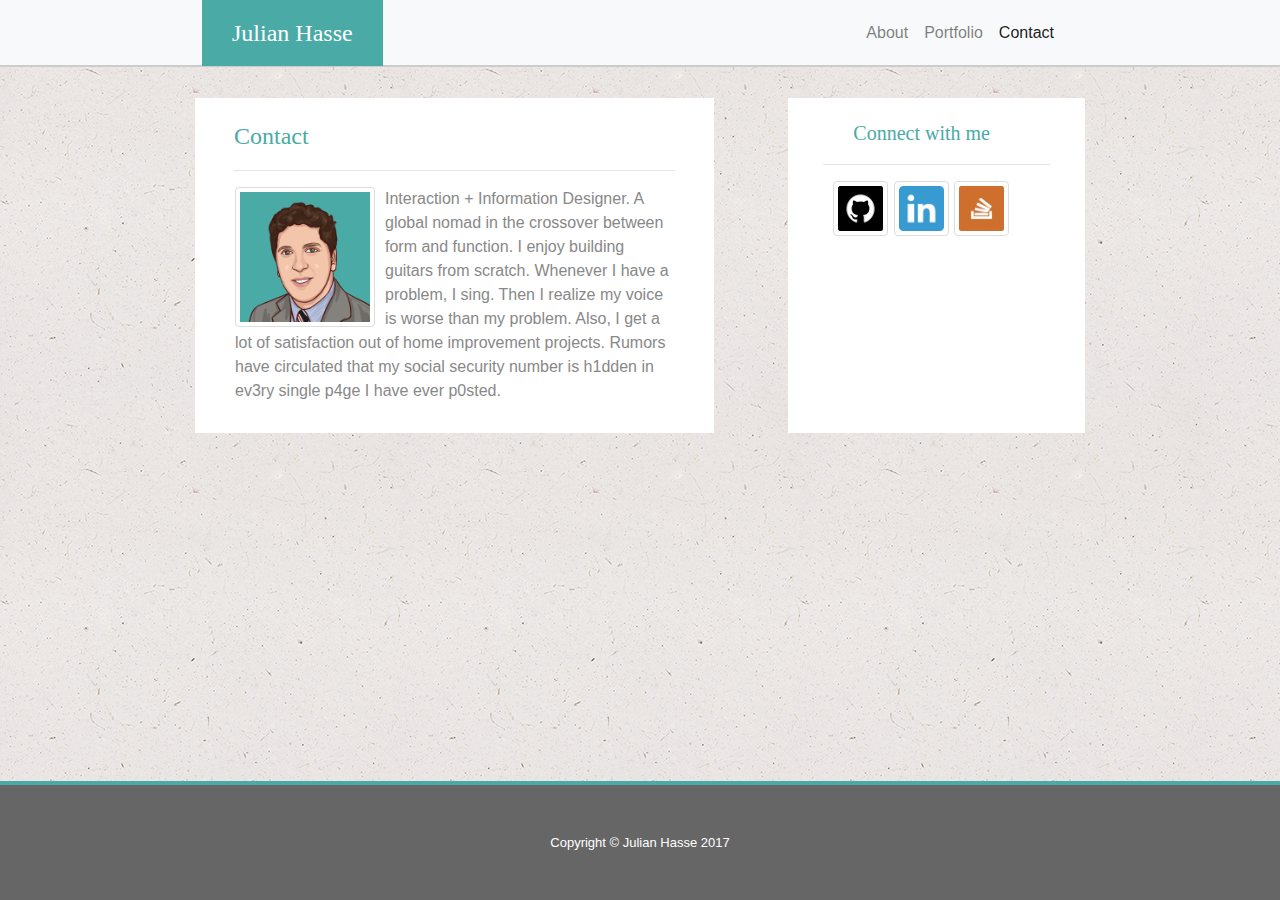
==== contact.html @ 4d9f298a "index, portfolio and contact with links OK" ====
<!DOCTYPE html>
<html lang="en-us">

  <head>
    <meta charset="utf-8">
    <meta name="viewport" content="width=device-width, initial-scale=1">
    <meta name="author" content="Julian Hasse">
    <title>Julian Hasse | Portfolio</title>

    <!-- Bootstrap core CSS -->
    <link href="vendor/bootstrap/css/bootstrap.min.css" rel="stylesheet">

    <!-- Custom styles for this template -->
    <link href="css/style.css" rel="stylesheet">

  </head>

  <body class="bgimage">

    <!-- Navigation -->
    <nav class="navbar navbar-expand-md navbar-light bg-light fixed-top">
      <div class="container">
        <a class="navbar-brand" href="#"><span class="logoNav">Julian Hasse</span></a>
        <button class="navbar-toggler" type="button" data-toggle="collapse" data-target="#navbarResponsive" aria-controls="navbarResponsive" aria-expanded="false" aria-label="Toggle navigation">
          <span class="navbar-toggler-icon"></span>
        </button>
        <div class="collapse navbar-collapse" id="navbarResponsive">
          <ul class="navbar-nav ml-auto">
            <li class="nav-item ">
              <a class="nav-link" href="index.html">About</a>
            </li>
            <li class="nav-item">
              <a class="nav-link" href="portfolio.html">Portfolio</a>
            </li>
            <li class="nav-item active">
              <a class="nav-link" href="contact.html">Contact
                <span class="sr-only">(current)</span>
              </a>
            </li>
          </ul>
        </div>
      </div>
    </nav>


    <!-- Page Content -->
    <div class="container" id="upperRow">
      <div class="row">
        <div class="col-md-7" id="leftPanel">
            <div class="panel panel-default">
              <div class="panel-body">
                  <div class="aboutMe">Contact</div>
                      <hr width="90%">
                      <div class="row">
                      <div class="col-md-11" id="content">
                          <img class="aboutImage img-thumbnail" src="images/julian_cartoon.jpg" width="140">
                          <span class="bioText">Interaction + Information Designer. A global nomad in the crossover between form and function. I enjoy building guitars from scratch. Whenever I have a problem, I sing. Then I realize my voice is worse than my problem. Also, I get a lot of satisfaction out of home improvement projects. Rumors have circulated that my social security number is h1dden in ev3ry single p4ge I have ever p0sted.</span>
                        </div>
                     
                  </div>
              </div>
            </div>  
        </div>
    <!-- Separator -->
        <div class="col-md-1" id="centerPanel">
            <div class="panel panel-default">
              <div class="panel-body">
              </div>
            </div>  
        </div>
    <!-- End Separator -->

        <div class="col-md-4" id="leftPanel">
            <div class="panel panel-default">
              <div class="panel-body">
                  <div class="connectMe">Connect with me</div>
                    <hr width="85%">
                    <div class="row">
                       <div class="col-md-12" id="asideRight">
                          <a href="https://github.com/julianhasse" target="_blank"><img class="iconLeft pull-left img-thumbnail" src="images/github_icon_48x48.png" width="55"></a>
                          <a href="https://www.linkedin.com/in/julian-hasse-410089136" target="_blank"><img class="iconCenter pull-left img-thumbnail" src="images/linkedin_icon_48x48.png" width="55"></a>
                          <a href="https://stackoverflow.com/users/5367877/julian-hasse" target="_blank"><img class="iconRight pull-left img-thumbnail" src="images/stackoverflow_icon_48x48.png" width="55"></a>
                    </div>
                  </div>
              </div>
            </div>  
        </div>


      


    </div>
    <!-- /.row -->
  </div>
    <!-- /.container -->

    
    <!-- Footer -->
    <footer class="py-5 bg-dark" id="footer">
      <div class="container">
        <p class="m-0 text-center text-white">Copyright &copy; Julian Hasse 2017</p>
      </div>
      <!-- /.container -->
    </footer>

    <!-- Bootstrap core JavaScript -->
    <script src="vendor/jquery/jquery.min.js"></script>
    <script src="vendor/popper/popper.min.js"></script>
    <script src="vendor/bootstrap/js/bootstrap.min.js"></script>

  </body>

</html>
---- css/style.css ----
body {
  padding-top: 54px;
}

.container {
width:890px !important;
}

#upperRow {
margin-top: 40px;
}

.portfolio-item {
  margin-bottom: 30px;
}


.bgimage {
	background-image: url('../images/ep_naturalwhite.png');
}

.logoNav { 
 background-color: #4aaaa5;
 color: white;
 font-family: 'Georgia', Times, 'Times New Roman', serif;
 font-size: 24px; 
 padding-top: 50px;
 padding-bottom: 20px;
 padding-left: 30px;
 padding-right: 30px;

}

.navbar {
  height: 67px;
  border-bottom: 2px solid #ccc;
  padding-left: 0px;
}

#footer {
  background-color: #666 !important;
  border-top: 4px solid #4aaaa5;
  font-size: 13px;
  position: fixed;
  bottom: 0;
  width: 100%;
}

#leftPanel {
  background-color: white;
}

#rightPanel {
  background-color: white;
}

/* Left Panel */
.aboutMe {
  color: #4aaaa5;
  font-family: Georgia, 'Times New Roman', Times, serif;
  font-size: 24px;
  padding-top: 20px;
  margin-left: 24px;
}

.bioText {
  color: #888;
}

#content {
  padding-left: 20px;
  margin-left: 20px;
  padding-right: 15px;
  padding-bottom: 30px;
}

.aboutImage {
  float:left;
  margin-right:10px; 
}

/* Right Panel */
.connectMe {
  color: #4aaaa5;
  font-family: Georgia, 'Times New Roman', Times, serif;
  font-size: 20px;
  padding-top: 20px;
  margin-left: 50px;
}


/* Social links */
.iconLeft {
  margin-left:30px;
}

.iconCenter {
  margin-left:1px !important;
}

.iconRight {
  margin-left:1px !important;
}

/* Hovers */
.iconLeft:hover {
  opacity: 0.5;
}

.iconCenter:hover {
  opacity: 0.5;
}

.iconRight:hover {
  opacity: 0.5;
}

.logoNav:hover {
opacity: 0.8;
}
/* End Social links */


/* Media queries */
@media (min-width: 992px) {
  body {
    padding-top: 58px;
  }
}
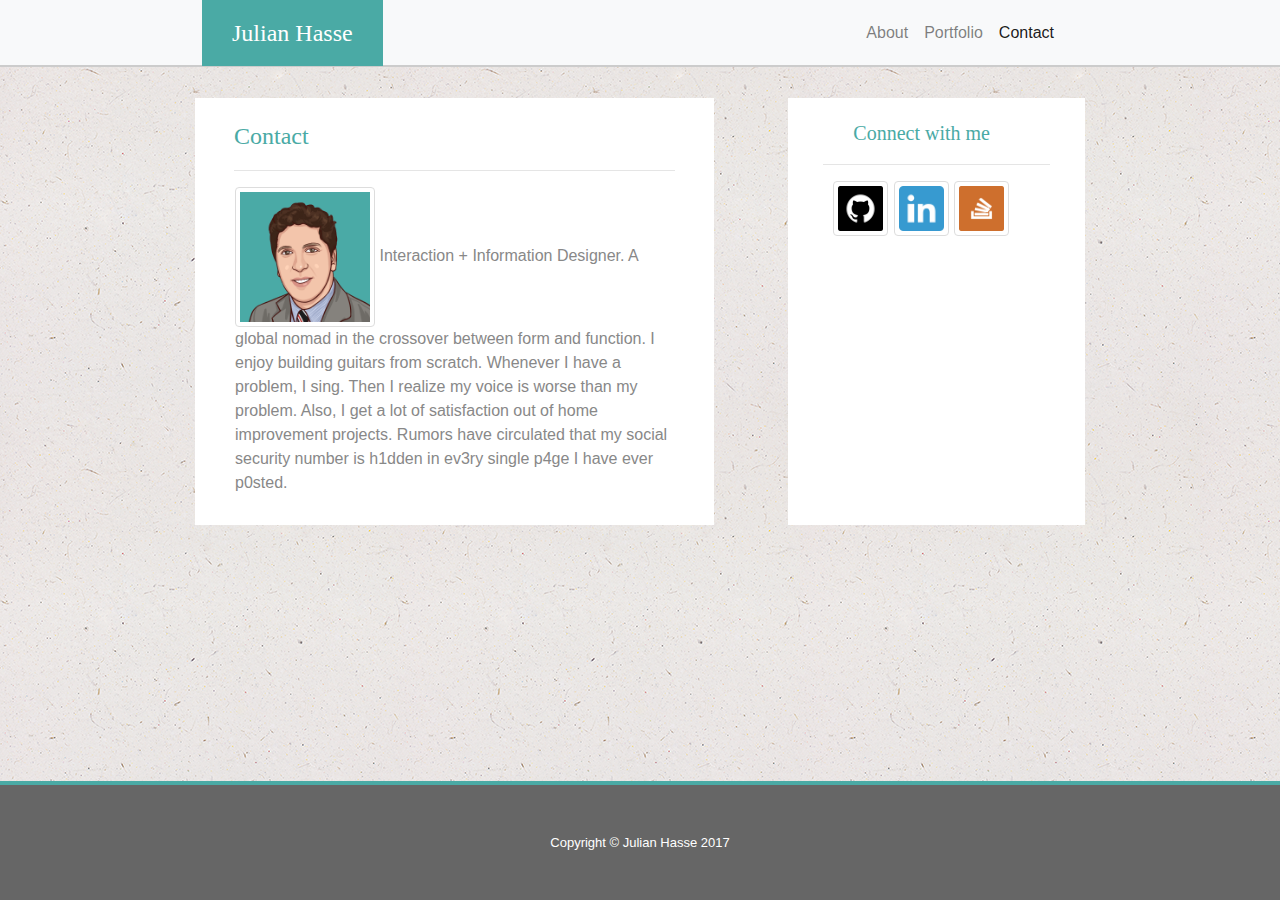
==== commit 143443a4: "Added Portfolio images" ====
--- a/contact.html
+++ b/contact.html
@@ -62,7 +62,7 @@
             </div>  
         </div>
     <!-- Separator -->
-        <div class="col-md-1" id="centerPanel">
+        <div class="col-md-1 hidden-xs" id="centerPanel">
             <div class="panel panel-default">
               <div class="panel-body">
               </div>
--- a/css/style.css
+++ b/css/style.css
@@ -74,12 +74,33 @@
   padding-bottom: 30px;
 }
 
-.aboutImage {
+
+/* ----- Portfolio Images ---- */
+.imgLeft {
   float:left;
-  margin-right:10px; 
+  padding: 0;
+  margin-bottom: 15px;
+  margin-right: 20px;
+  margin-top:10px;
+  position: relative;
 }
 
-/* Right Panel */
+.imgTitle {
+  position: absolute;
+  background-color: #4aaaa5;
+  color:white;
+  font-family: 'Georgia', Times, 'Times New Roman', serif;
+  font-size: 20px;
+  bottom:18px;
+  width:100%;
+  padding: 5px 2px;
+  text-align: center;
+  opacity: 0.9;
+}
+/* ----- End Portfolio Images ---- */
+
+
+/* ----- Right Panel ----- */
 .connectMe {
   color: #4aaaa5;
   font-family: Georgia, 'Times New Roman', Times, serif;
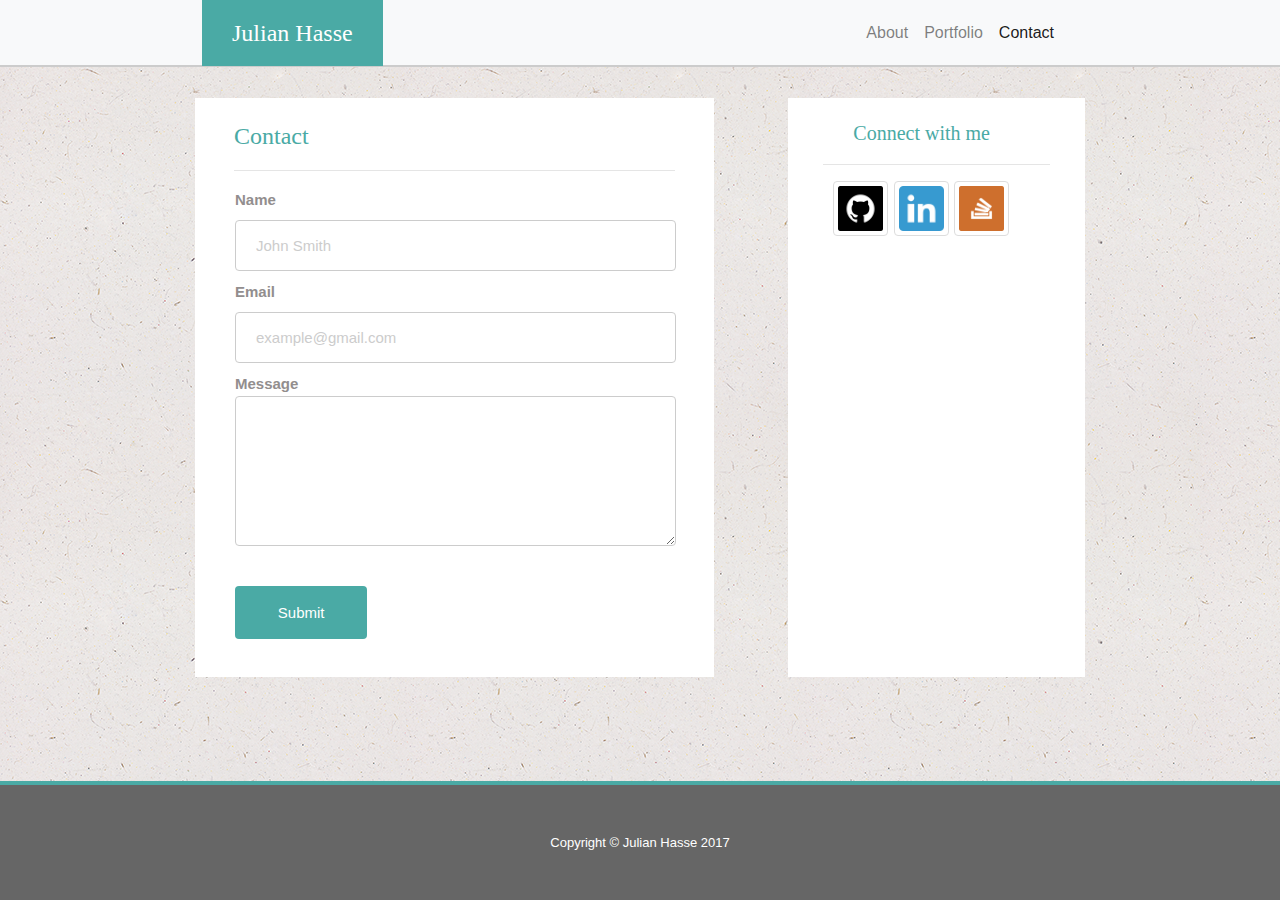
==== commit 4a960516: "Version 1.0" ====
--- a/contact.html
+++ b/contact.html
@@ -52,11 +52,24 @@
                   <div class="aboutMe">Contact</div>
                       <hr width="90%">
                       <div class="row">
-                      <div class="col-md-11" id="content">
-                          <img class="aboutImage img-thumbnail" src="images/julian_cartoon.jpg" width="140">
-                          <span class="bioText">Interaction + Information Designer. A global nomad in the crossover between form and function. I enjoy building guitars from scratch. Whenever I have a problem, I sing. Then I realize my voice is worse than my problem. Also, I get a lot of satisfaction out of home improvement projects. Rumors have circulated that my social security number is h1dden in ev3ry single p4ge I have ever p0sted.</span>
-                        </div>
-                     
+                          <div class="col-md-11" id="content">
+
+                          <!-- Form -->
+                          <div class="contactForm">
+                             <form action="#.php">
+                                Name<br>
+                                <input type="text" name="firstname" value="John Smith"><br />
+                                Email<br />
+                                <input type="text" name="lastname" value="example@gmail.com"><br />
+                                Message<br />
+                                <textarea rows="4" cols="50">
+                                </textarea> <br /><br />
+                                <input type="submit" value="Submit">
+                             </form>
+                          </div>
+                          <!-- End Form -->
+
+                      </div>  
                   </div>
               </div>
             </div>  
--- a/css/style.css
+++ b/css/style.css
@@ -54,7 +54,13 @@
   background-color: white;
 }
 
-/* Left Panel */
+/* ----- Left Panel ----- */
+
+.aboutImage {
+  float:left;
+  margin-right:10px; 
+}
+
 .aboutMe {
   color: #4aaaa5;
   font-family: Georgia, 'Times New Roman', Times, serif;
@@ -73,6 +79,8 @@
   padding-right: 15px;
   padding-bottom: 30px;
 }
+
+/* ----- End Left Panel ----- */
 
 
 /* ----- Portfolio Images ---- */
@@ -109,8 +117,57 @@
   margin-left: 50px;
 }
 
-
-/* Social links */
+/* ----- End Right Panel -----*/
+
+
+/* ----- Contact form ----- */
+form {
+  font-family:  'Arial', 'Helvetica Neue', Helvetica, sans-serif;
+  font-size: 15px;
+  font-weight: bold;
+  line-height: 25px;
+  color:#928E8E;
+}
+
+input[type=text], select {
+    width: 100%;
+    padding: 12px 20px;
+    margin: 8px 0;
+    display: inline-block;
+    border: 1px solid #ccc;
+    border-radius: 4px;
+    box-sizing: border-box;
+    color:#ccc;
+}
+
+input[type=submit] {
+    width: 30%;
+    background-color: #4aaaa5;
+    color: white;
+    padding: 14px 20px;
+    margin: 8px 0;
+    border: none;
+    border-radius: 4px;
+    cursor: pointer;
+}
+
+input[type=submit]:hover {
+    background-color: #92ccc9;
+}
+
+textarea {
+    width: 100%;
+    height: 150px;
+    padding: 12px 20px;
+    box-sizing: border-box;
+    border: 1px solid #ccc;
+    border-radius: 4px;
+    resize: vertical;
+}
+/* ----- End Contact form ----- */
+
+
+/* ----- Social links ----- */
 .iconLeft {
   margin-left:30px;
 }
@@ -123,7 +180,10 @@
   margin-left:1px !important;
 }
 
-/* Hovers */
+/* ----- End Social links ----- */
+
+
+/* ----- Hovers ----- */
 .iconLeft:hover {
   opacity: 0.5;
 }
@@ -139,7 +199,9 @@
 .logoNav:hover {
 opacity: 0.8;
 }
-/* End Social links */
+/* -----End Hovers ----- */
+
+
 
 
 /* Media queries */
